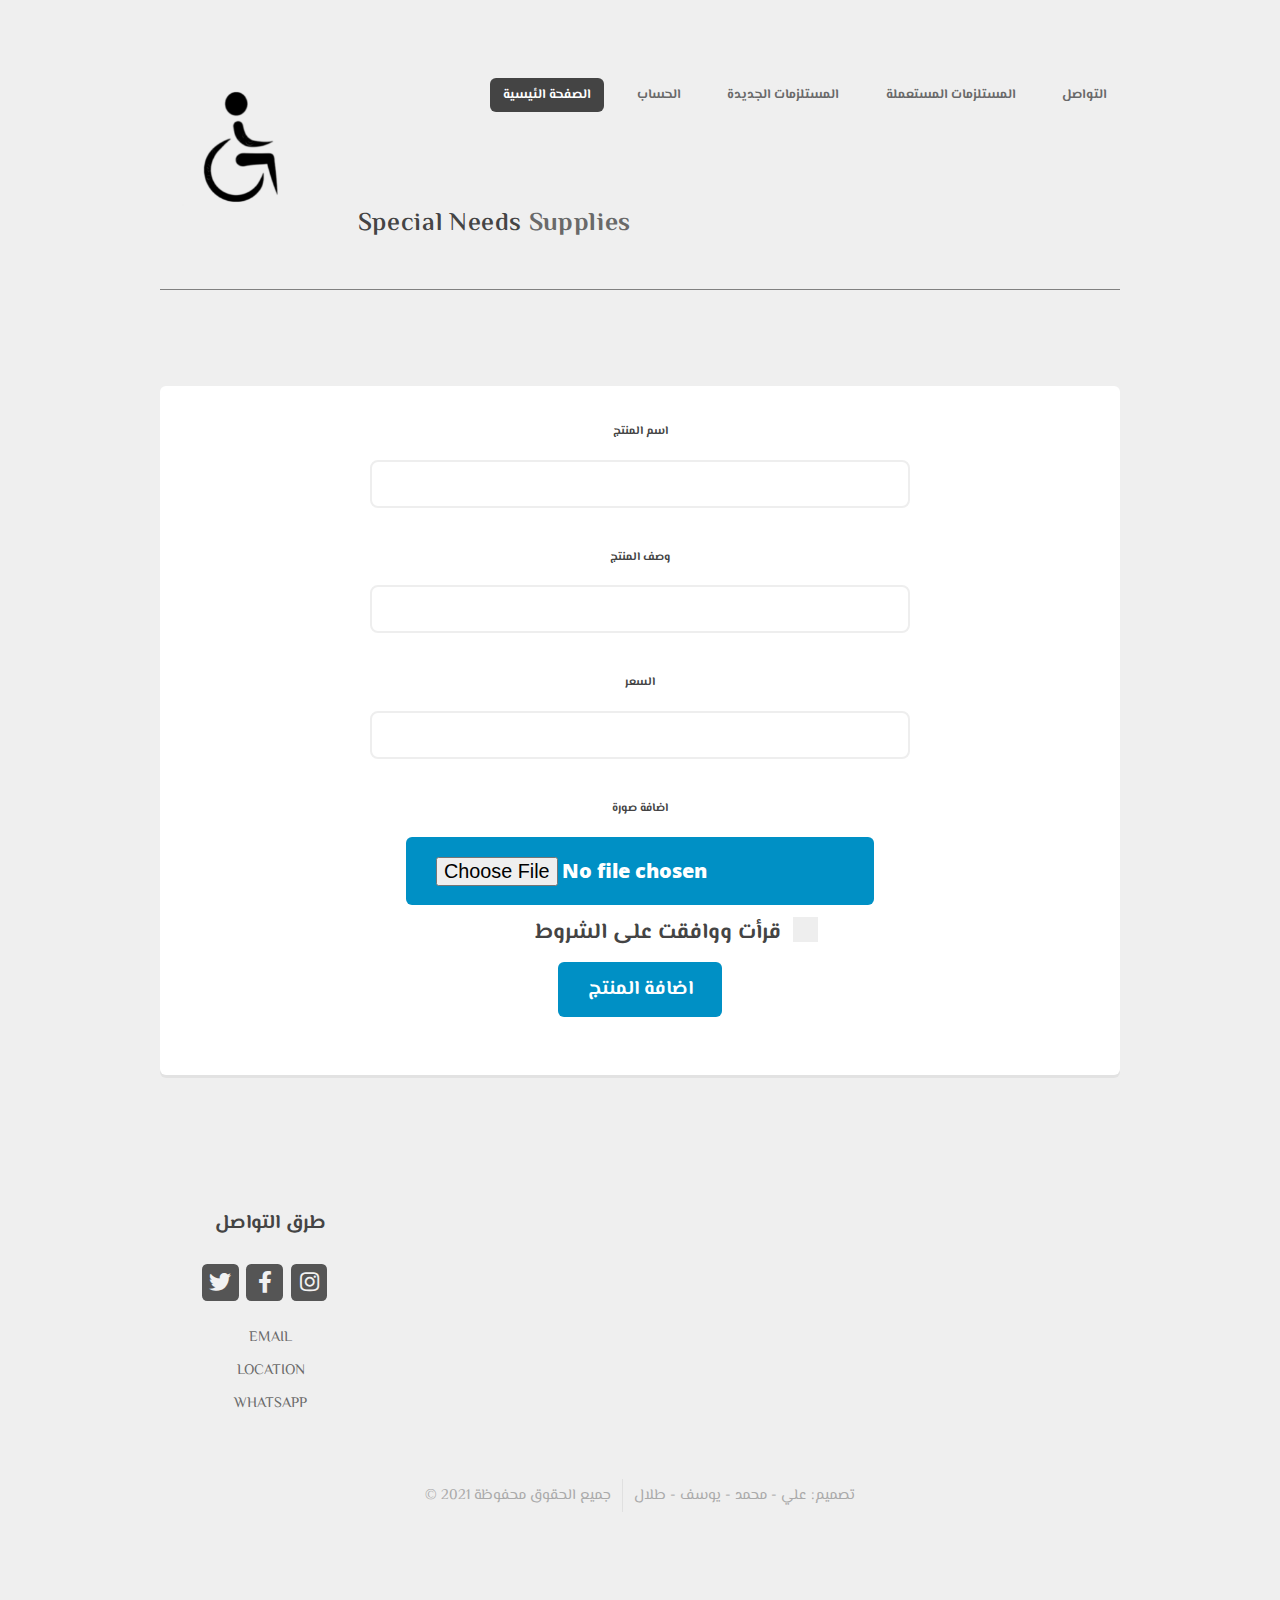
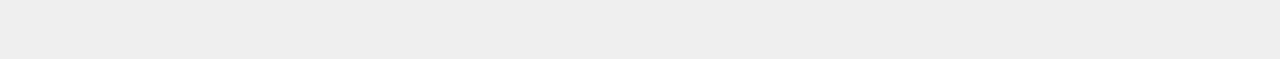
==== add.html @ 526ffa34 "add itme file" ====
<!DOCTYPE HTML>
<html>
	<head>
		<title>Special Needs Supplies - add itme</title>
		<meta charset="utf-8" />
		<meta name="viewport" content="width=device-width, initial-scale=1, user-scalable=no" />
		<link rel="stylesheet" href="assets/css/main.css" />
	</head>
	<body class="is-preload homepage">
		<div id="page-wrapper">

			<!-- الجواجهة -->
				<div id="header-wrapper">
					<header id="header" class="container">

						<!-- اللوقو -->
							<div id="logo">
								<img src="images/Special Needs Only.png" style="width:20%">
								<span style="font-size:2vw"><b>Special Needs</b> Supplies</span>
							</div>
							<hr style="color: black">
						<!-- القائمة -->
							<nav id="nav">
								<ul>
									<li class="current"><a href="index.html">الصفحة الئيسية</a></li>
									<li>
										<a href="#">الحساب</a>
										<ul>
											<li><a href="#">معلومات الحساب</a></li>
											<li><a href="#">الطلبات</a></li>
											<li>
												<a href="#">التبرعات</a>
												<ul>
													<li><a href="#">طلب تبرع بالمستلزمات</a></li>
													<li><a href="#">طلب احتياج مستلزمات</a></li>
													<li><a href="#">قائمة الطلبات</a></li>
												</ul>
											</li>
											<li><a href="#">تسجيل الخروج</a></li>
										</ul>
									</li>
									<li><a href="left-sidebar.html">المستلزمات الجديدة</a></li>
									<li><a href="right-sidebar.html">المستلزمات المستعملة</a></li>
									<li><a href="no-sidebar.html">التواصل</a></li>
								</ul>
							</nav>

					</header>
				</div>

			<!-- القالب -->
				<center><div id="features-wrapper">
					<div class="container">
						<div class="row2">
							<div class="col-4 col-10-medium">

								<!-- نموذج انشاء الحساب -->
									<section class="box">
										<form action="index.html" method="post">
										<label for="name">اسم المنتج</label>
										<input type="text" id="name" required>
										<br>
										<label for="name">وصف المنتج</label>
										<input type="text" id="name" required>
										<br>
										<label for="name">السعر</label>
										<input type="text" id="name" required>
										<br>
										<label for="file">اضافة صورة</label>
										<input type="file" name="file" id="file">
										<br>
										<label class="container2">قرأت ووافقت على الشروط
										<input type="checkbox" required>
										<span class="checkmark"></span>
										</label>
										<div class="inner"><center>
											<header>

												<button type="submet">اضافة المنتج</button>
											</header>
										</center></div>
									</form></section>
							</div>
						</div>
					</div>
				</div><center>

			<!-- الجزء السفلي -->
				<div id="footer-wrapper">
					<footer id="footer" class="container">
						<div class="row">
							<div class="col-3 col-6-medium col-12-small">

								<!-- التواصل -->
									<section class="widget contact last">
										<h3>طرق التواصل</h3>
										<ul>
											<li><a href="#" class="icon brands fa-twitter"><span class="label">Twitter</span></a></li>
											<li><a href="#" class="icon brands fa-facebook-f"><span class="label">Facebook</span></a></li>
											<li><a href="#" class="icon brands fa-instagram"><span class="label">Instagram</span></a></li>
										</ul>
										<p>EMAIL<br />
										LOCATION<br />
										WHATSAPP</p>
									</section>

							</div>
						</div>
						<div class="row">
							<div class="col-12">
								<div id="copyright">
									<ul class="menu">
										<li>&copy; 2021 جميع الحقوق محفوظة</li><li>تصميم: علي - محمد - يوسف - طلال </li>
									</ul>
								</div>
							</div>
						</div>
					</footer>
				</div>

			</div>

		<!-- سكربتات -->

			<script src="assets/js/jquery.min.js"></script>
			<script src="assets/js/jquery.dropotron.min.js"></script>
			<script src="assets/js/browser.min.js"></script>
			<script src="assets/js/breakpoints.min.js"></script>
			<script src="assets/js/util.js"></script>
			<script src="assets/js/main.js"></script>

	</body>
</html>
---- assets/css/main.css ----
@import url("fontawesome-all.min.css");
@import url("https://fonts.googleapis.com/css?family=Oleo+Script:400|Open+Sans:300,300italic,600,600italic,800");
@import url('https://fonts.googleapis.com/css2?family=El+Messiri&display=swap');

* {
	font-family: 'El Messiri', sans-serif;
}


.containerSel {
	width: 70% ;
	align-items: center;
	display: inline-flex;
}

.fex {
	width: 100%;
	left: 1px;
	right: 1px;
}

.container2 {
  display: block;
  position: relative;
  padding-left: 35px;
  margin-top: 12px;
  margin-bottom: 12px;
  cursor: pointer;
  font-size: 22px;
  -webkit-user-select: none;
  -moz-user-select: none;
  -ms-user-select: none;
  user-select: none;
}

.container2 input {
  position: absolute;
  opacity: 0;
  cursor: pointer;
  height: 0;
  width: 0;
}

.checkmark {
  position: absolute;
  top: 0;
  margin-left: 12px;
  height: 25px;
  width: 25px;
  background-color: #eee;
}

.container2:hover input ~ .checkmark {
  background-color: #ccc;
}

.container2 input:checked ~ .checkmark {
  background-color: #2196F3;
}

.checkmark:after {
  content: "";
  position: absolute;
  display: none;
}

.container2 input:checked ~ .checkmark:after {
  display: block;
}

.container2 .checkmark:after {
  left: 9px;
  top: 5px;
  width: 5px;
  height: 10px;
  border: solid white;
  border-width: 0 3px 3px 0;
  -webkit-transform: rotate(45deg);
  -ms-transform: rotate(45deg);
  transform: rotate(45deg);
}

html, body, div, span, applet, object,
iframe, h1, h2, h3, h4, h5, h6, p, blockquote,
pre, a, abbr, acronym, address, big, cite,
code, del, dfn, em, img, ins, kbd, q, s, samp,
small, strike, strong, sub, sup, tt, var, b,
u, i, center, dl, dt, dd, ol, ul, li, fieldset,
form, label, legend, table, caption, tbody,
tfoot, thead, tr, th, td, article, aside,
canvas, details, embed, figure, figcaption,
footer, header, hgroup, menu, nav, output, ruby,
section, summary, time, mark, audio, video {
	margin: 0;
	padding: 0;
	border: 0;
	font-size: 100%;
	vertical-align: baseline;}

article, aside, details, figcaption, figure,
footer, header, hgroup, menu, nav, section {
	display: block;}

body {
	line-height: 1;
}

ol, ul {
	list-style: none;
}

body {
	-webkit-text-size-adjust: none;
}

input::-moz-focus-inner {
	border: 0;
	padding: 0;
}

input, select, textarea {
	-moz-appearance: none;
	-webkit-appearance: none;
	-ms-appearance: none;
	appearance: none;
}

/* Basic */

	@-ms-viewport {
		width: device-width;
	}

	html {
		box-sizing: border-box;
	}

	*, *:before, *:after {
		box-sizing: inherit;
	}

	body {

		background-color: #efefef;
		background-position: top left, top left;
		background-repeat: repeat-x, repeat;
		background-size: 100% 30em, auto;
		font-family: 'Open Sans', sans-serif;
		font-size: 13pt;
		color: #696969;
		font-weight: 300;
		line-height: 2.25em;
	}

		body.is-preload *, body.is-preload *:before, body.is-preload *:after {
			-moz-animation: none !important;
			-webkit-animation: none !important;
			-ms-animation: none !important;
			animation: none !important;
			-moz-transition: none !important;
			-webkit-transition: none !important;
			-ms-transition: none !important;
			transition: none !important;
		}

	input, select, textarea {
		font-family: 'Open Sans', sans-serif;
		font-size: 13pt;
		color: #696969;
		font-weight: 300;
		line-height: 2.25em;
	}

	a {
		color: #0090c5;
		text-decoration: underline;
	}

		a:hover {
			text-decoration: none;
		}

	h1, h2, h3, h4, h5, h6 {
		color: #444;
		font-weight: 800;
	}

		h1 a, h2 a, h3 a, h4 a, h5 a, h6 a {
			color: inherit;
			text-decoration: none;
			outline: 0;
		}

	h2 {
		font-size: 2.25em;
		margin: 0 0 1.1em 0;
		line-height: 1em;
	}

	h3 {
		font-size: 1.35em;
		margin: 0 0 1em 0;
	}

	b, strong {
		font-weight: 600;
		color: #444;
	}

	i, em {
		font-style: italic;
	}

	br.clear {
		clear: both;
	}

	hr {
		border: 0;
		border-top: solid 1px #808080;
	}

	blockquote {
		border-left: solid 0.5em #eee;
		padding: 1em 0 1em 2em;
		font-style: italic;
	}

	p, ul, ol, dl, table {
		margin-bottom: 2em;
	}

				.one {
					max-width: 80%;
				}

/* Container */

	.container {
		margin: 0 auto;
		max-width: 100%;
		width: 1400px;
	}

		@media screen and (max-width: 1680px) {

			.container {
				width: 1200px;
			}

		}

		@media screen and (max-width: 1280px) {

			.container {
				width: 960px;
			}

		}

		@media screen and (max-width: 980px) {

			.container {
				width: 90%;
			}

		}

		@media screen and (max-width: 736px) {

			.container {
				width: 100%;
			}
			
			.containerSel {
				width: 100% ;
				align-items: center;
				display: inline;
			}
			
			.fex {
				width: 100%;
				left: 0px;
				right: 0px;
			}
			


		}

/* Row */

	.row {
		display: flex;
		flex-wrap: wrap;
		box-sizing: border-box;
		align-items: stretch;
	}

		.row > * {
			box-sizing: border-box;
		}

		.row.gtr-uniform > * > :last-child {
			margin-bottom: 0;
		}

		.row.aln-left {
			justify-content: flex-start;
		}

		.row.aln-center {
			justify-content: center;
		}

		.row.aln-right {
			justify-content: flex-end;
		}

		.row.aln-top {
			align-items: flex-start;
		}

		.row.aln-middle {
			align-items: center;
		}

		.row.aln-bottom {
			align-items: flex-end;
		}

		.row > .imp {
			order: -1;
		}

		.row > .col-1 {
			width: 8.33333%;
		}

		.row > .off-1 {
			margin-left: 8.33333%;
		}

		.row > .col-2 {
			width: 16.66667%;
		}

		.row > .off-2 {
			margin-left: 16.66667%;
		}

		.row > .col-3 {
			width: 25%;
		}

		.row > .off-3 {
			margin-left: 25%;
		}

		.row > .col-4 {
			width: 33.33333%;
		}

		.row > .off-4 {
			margin-left: 33.33333%;
		}

		.row > .col-5 {
			width: 41.66667%;
		}

		.row > .off-5 {
			margin-left: 41.66667%;
		}

		.row > .col-6 {
			width: 50%;
		}

		.row > .off-6 {
			margin-left: 50%;
		}

		.row > .col-7 {
			width: 58.33333%;
		}

		.row > .off-7 {
			margin-left: 58.33333%;
		}

		.row > .col-8 {
			width: 66.66667%;
		}

		.row > .off-8 {
			margin-left: 66.66667%;
		}

		.row > .col-9 {
			width: 75%;
		}

		.row > .off-9 {
			margin-left: 75%;
		}

		.row > .col-10 {
			width: 83.33333%;
		}

		.row > .off-10 {
			margin-left: 83.33333%;
		}

		.row > .col-11 {
			width: 91.66667%;
		}

		.row > .off-11 {
			margin-left: 91.66667%;
		}

		.row > .col-12 {
			width: 100%;
		}

		.row > .off-12 {
			margin-left: 100%;
		}

		.row.gtr-0 {
			margin-top: 0px;
			margin-left: 0px;
		}

			.row.gtr-0 > * {
				padding: 0px 0 0 0px;
			}

			.row.gtr-0.gtr-uniform {
				margin-top: 0px;
			}

				.row.gtr-0.gtr-uniform > * {
					padding-top: 0px;
				}

		.row.gtr-25 {
			margin-top: -10px;
			margin-left: -10px;
		}

			.row.gtr-25 > * {
				padding: 10px 0 0 10px;
			}

			.row.gtr-25.gtr-uniform {
				margin-top: -10px;
			}

				.row.gtr-25.gtr-uniform > * {
					padding-top: 10px;
				}

		.row.gtr-50 {
			margin-top: -20px;
			margin-left: -20px;
		}

			.row.gtr-50 > * {
				padding: 20px 0 0 20px;
			}

			.row.gtr-50.gtr-uniform {
				margin-top: -20px;
			}

				.row.gtr-50.gtr-uniform > * {
					padding-top: 20px;
				}

		.row {
			margin-top: -40px;
			margin-left: -40px;
		}

			.row > * {
				padding: 40px 0 0 40px;
			}

			.row.gtr-uniform {
				margin-top: -40px;
			}

				.row.gtr-uniform > * {
					padding-top: 40px;
				}

		.row.gtr-150 {
			margin-top: -60px;
			margin-left: -60px;
		}

			.row.gtr-150 > * {
				padding: 60px 0 0 60px;
			}

			.row.gtr-150.gtr-uniform {
				margin-top: -60px;
			}

				.row.gtr-150.gtr-uniform > * {
					padding-top: 60px;
				}

		.row.gtr-200 {
			margin-top: -80px;
			margin-left: -80px;
		}

			.row.gtr-200 > * {
				padding: 80px 0 0 80px;
			}

			.row.gtr-200.gtr-uniform {
				margin-top: -80px;
			}

				.row.gtr-200.gtr-uniform > * {
					padding-top: 80px;
				}

		@media screen and (max-width: 1680px) {

			.row {
				display: flex;
				flex-wrap: wrap;
				box-sizing: border-box;
				align-items: stretch;
			}

				.row > * {
					box-sizing: border-box;
				}

				.row.gtr-uniform > * > :last-child {
					margin-bottom: 0;
				}

				.row.aln-left {
					justify-content: flex-start;
				}

				.row.aln-center {
					justify-content: center;
				}

				.row.aln-right {
					justify-content: flex-end;
				}

				.row.aln-top {
					align-items: flex-start;
				}

				.row.aln-middle {
					align-items: center;
				}

				.row.aln-bottom {
					align-items: flex-end;
				}

				.row > .imp-xlarge {
					order: -1;
				}

				.row > .col-1-xlarge {
					width: 8.33333%;
				}

				.row > .off-1-xlarge {
					margin-left: 8.33333%;
				}

				.row > .col-2-xlarge {
					width: 16.66667%;
				}

				.row > .off-2-xlarge {
					margin-left: 16.66667%;
				}

				.row > .col-3-xlarge {
					width: 25%;
				}

				.row > .off-3-xlarge {
					margin-left: 25%;
				}

				.row > .col-4-xlarge {
					width: 33.33333%;
				}

				.row > .off-4-xlarge {
					margin-left: 33.33333%;
				}

				.row > .col-5-xlarge {
					width: 41.66667%;
				}

				.row > .off-5-xlarge {
					margin-left: 41.66667%;
				}

				.row > .col-6-xlarge {
					width: 50%;
				}

				.row > .off-6-xlarge {
					margin-left: 50%;
				}

				.row > .col-7-xlarge {
					width: 58.33333%;
				}

				.row > .off-7-xlarge {
					margin-left: 58.33333%;
				}

				.row > .col-8-xlarge {
					width: 66.66667%;
				}

				.row > .off-8-xlarge {
					margin-left: 66.66667%;
				}

				.row > .col-9-xlarge {
					width: 75%;
				}

				.row > .off-9-xlarge {
					margin-left: 75%;
				}

				.row > .col-10-xlarge {
					width: 83.33333%;
				}

				.row > .off-10-xlarge {
					margin-left: 83.33333%;
				}

				.row > .col-11-xlarge {
					width: 91.66667%;
				}

				.row > .off-11-xlarge {
					margin-left: 91.66667%;
				}

				.row > .col-12-xlarge {
					width: 100%;
				}

				.row > .off-12-xlarge {
					margin-left: 100%;
				}

				.row.gtr-0 {
					margin-top: 0px;
					margin-left: 0px;
				}

					.row.gtr-0 > * {
						padding: 0px 0 0 0px;
					}

					.row.gtr-0.gtr-uniform {
						margin-top: 0px;
					}

						.row.gtr-0.gtr-uniform > * {
							padding-top: 0px;
						}

				.row.gtr-25 {
					margin-top: -10px;
					margin-left: -10px;
				}

					.row.gtr-25 > * {
						padding: 10px 0 0 10px;
					}

					.row.gtr-25.gtr-uniform {
						margin-top: -10px;
					}

						.row.gtr-25.gtr-uniform > * {
							padding-top: 10px;
						}

				.row.gtr-50 {
					margin-top: -20px;
					margin-left: -20px;
				}

					.row.gtr-50 > * {
						padding: 20px 0 0 20px;
					}

					.row.gtr-50.gtr-uniform {
						margin-top: -20px;
					}

						.row.gtr-50.gtr-uniform > * {
							padding-top: 20px;
						}

				.row {
					margin-top: -40px;
					margin-left: -40px;
				}

					.row > * {
						padding: 40px 0 0 40px;
					}

					.row.gtr-uniform {
						margin-top: -40px;
					}

						.row.gtr-uniform > * {
							padding-top: 40px;
						}

				.row.gtr-150 {
					margin-top: -60px;
					margin-left: -60px;
				}

					.row.gtr-150 > * {
						padding: 60px 0 0 60px;
					}

					.row.gtr-150.gtr-uniform {
						margin-top: -60px;
					}

						.row.gtr-150.gtr-uniform > * {
							padding-top: 60px;
						}

				.row.gtr-200 {
					margin-top: -80px;
					margin-left: -80px;
				}

					.row.gtr-200 > * {
						padding: 80px 0 0 80px;
					}

					.row.gtr-200.gtr-uniform {
						margin-top: -80px;
					}

						.row.gtr-200.gtr-uniform > * {
							padding-top: 80px;
						}

		}

		@media screen and (max-width: 1280px) {

			.row {
				display: flex;
				flex-wrap: wrap;
				box-sizing: border-box;
				align-items: stretch;
			}

				.row > * {
					box-sizing: border-box;
				}

				.row.gtr-uniform > * > :last-child {
					margin-bottom: 0;
				}

				.row.aln-left {
					justify-content: flex-start;
				}

				.row.aln-center {
					justify-content: center;
				}

				.row.aln-right {
					justify-content: flex-end;
				}

				.row.aln-top {
					align-items: flex-start;
				}

				.row.aln-middle {
					align-items: center;
				}

				.row.aln-bottom {
					align-items: flex-end;
				}

				.row > .imp-large {
					order: -1;
				}

				.row > .col-1-large {
					width: 8.33333%;
				}

				.row > .off-1-large {
					margin-left: 8.33333%;
				}

				.row > .col-2-large {
					width: 16.66667%;
				}

				.row > .off-2-large {
					margin-left: 16.66667%;
				}

				.row > .col-3-large {
					width: 25%;
				}

				.row > .off-3-large {
					margin-left: 25%;
				}

				.row > .col-4-large {
					width: 33.33333%;
				}

				.row > .off-4-large {
					margin-left: 33.33333%;
				}

				.row > .col-5-large {
					width: 41.66667%;
				}

				.row > .off-5-large {
					margin-left: 41.66667%;
				}

				.row > .col-6-large {
					width: 50%;
				}

				.row > .off-6-large {
					margin-left: 50%;
				}

				.row > .col-7-large {
					width: 58.33333%;
				}

				.row > .off-7-large {
					margin-left: 58.33333%;
				}

				.row > .col-8-large {
					width: 66.66667%;
				}

				.row > .off-8-large {
					margin-left: 66.66667%;
				}

				.row > .col-9-large {
					width: 75%;
				}

				.row > .off-9-large {
					margin-left: 75%;
				}

				.row > .col-10-large {
					width: 83.33333%;
				}

				.row > .off-10-large {
					margin-left: 83.33333%;
				}

				.row > .col-11-large {
					width: 91.66667%;
				}

				.row > .off-11-large {
					margin-left: 91.66667%;
				}

				.row > .col-12-large {
					width: 100%;
				}

				.row > .off-12-large {
					margin-left: 100%;
				}

				.row.gtr-0 {
					margin-top: 0px;
					margin-left: 0px;
				}

					.row.gtr-0 > * {
						padding: 0px 0 0 0px;
					}

					.row.gtr-0.gtr-uniform {
						margin-top: 0px;
					}

						.row.gtr-0.gtr-uniform > * {
							padding-top: 0px;
						}

				.row.gtr-25 {
					margin-top: -6.25px;
					margin-left: -6.25px;
				}

					.row.gtr-25 > * {
						padding: 6.25px 0 0 6.25px;
					}

					.row.gtr-25.gtr-uniform {
						margin-top: -6.25px;
					}

						.row.gtr-25.gtr-uniform > * {
							padding-top: 6.25px;
						}

				.row.gtr-50 {
					margin-top: -12.5px;
					margin-left: -12.5px;
				}

					.row.gtr-50 > * {
						padding: 12.5px 0 0 12.5px;
					}

					.row.gtr-50.gtr-uniform {
						margin-top: -12.5px;
					}

						.row.gtr-50.gtr-uniform > * {
							padding-top: 12.5px;
						}

				.row {
					margin-top: -25px;
					margin-left: -25px;
				}

					.row > * {
						padding: 25px 0 0 25px;
					}

					.row.gtr-uniform {
						margin-top: -25px;
					}

						.row.gtr-uniform > * {
							padding-top: 25px;
						}

				.row.gtr-150 {
					margin-top: -37.5px;
					margin-left: -37.5px;
				}

					.row.gtr-150 > * {
						padding: 37.5px 0 0 37.5px;
					}

					.row.gtr-150.gtr-uniform {
						margin-top: -37.5px;
					}

						.row.gtr-150.gtr-uniform > * {
							padding-top: 37.5px;
						}

				.row.gtr-200 {
					margin-top: -50px;
					margin-left: -50px;
				}

					.row.gtr-200 > * {
						padding: 50px 0 0 50px;
					}

					.row.gtr-200.gtr-uniform {
						margin-top: -50px;
					}

						.row.gtr-200.gtr-uniform > * {
							padding-top: 50px;
						}

		}

		@media screen and (max-width: 980px) {

			.row {
				display: flex;
				flex-wrap: wrap;
				box-sizing: border-box;
				align-items: stretch;
			}

				.row > * {
					box-sizing: border-box;
				}

				.row.gtr-uniform > * > :last-child {
					margin-bottom: 0;
				}

				.row.aln-left {
					justify-content: flex-start;
				}

				.row.aln-center {
					justify-content: center;
				}

				.row.aln-right {
					justify-content: flex-end;
				}

				.row.aln-top {
					align-items: flex-start;
				}

				.row.aln-middle {
					align-items: center;
				}

				.row.aln-bottom {
					align-items: flex-end;
				}

				.row > .imp-medium {
					order: -1;
				}

				.row > .col-1-medium {
					width: 8.33333%;
				}

				.row > .off-1-medium {
					margin-left: 8.33333%;
				}

				.row > .col-2-medium {
					width: 16.66667%;
				}

				.row > .off-2-medium {
					margin-left: 16.66667%;
				}

				.row > .col-3-medium {
					width: 25%;
				}

				.row > .off-3-medium {
					margin-left: 25%;
				}

				.row > .col-4-medium {
					width: 33.33333%;
				}

				.row > .off-4-medium {
					margin-left: 33.33333%;
				}

				.row > .col-5-medium {
					width: 41.66667%;
				}

				.row > .off-5-medium {
					margin-left: 41.66667%;
				}

				.row > .col-6-medium {
					width: 50%;
				}

				.row > .off-6-medium {
					margin-left: 50%;
				}

				.row > .col-7-medium {
					width: 58.33333%;
				}

				.row > .off-7-medium {
					margin-left: 58.33333%;
				}

				.row > .col-8-medium {
					width: 66.66667%;
				}

				.row > .off-8-medium {
					margin-left: 66.66667%;
				}

				.row > .col-9-medium {
					width: 75%;
				}

				.row > .off-9-medium {
					margin-left: 75%;
				}

				.row > .col-10-medium {
					width: 83.33333%;
				}

				.row > .off-10-medium {
					margin-left: 83.33333%;
				}

				.row > .col-11-medium {
					width: 91.66667%;
				}

				.row > .off-11-medium {
					margin-left: 91.66667%;
				}

				.row > .col-12-medium {
					width: 100%;
				}

				.row > .off-12-medium {
					margin-left: 100%;
				}

				.row.gtr-0 {
					margin-top: 0px;
					margin-left: 0px;
				}

					.row.gtr-0 > * {
						padding: 0px 0 0 0px;
					}

					.row.gtr-0.gtr-uniform {
						margin-top: 0px;
					}

						.row.gtr-0.gtr-uniform > * {
							padding-top: 0px;
						}

				.row.gtr-25 {
					margin-top: -6.25px;
					margin-left: -6.25px;
				}

					.row.gtr-25 > * {
						padding: 6.25px 0 0 6.25px;
					}

					.row.gtr-25.gtr-uniform {
						margin-top: -6.25px;
					}

						.row.gtr-25.gtr-uniform > * {
							padding-top: 6.25px;
						}

				.row.gtr-50 {
					margin-top: -12.5px;
					margin-left: -12.5px;
				}

					.row.gtr-50 > * {
						padding: 12.5px 0 0 12.5px;
					}

					.row.gtr-50.gtr-uniform {
						margin-top: -12.5px;
					}

						.row.gtr-50.gtr-uniform > * {
							padding-top: 12.5px;
						}

				.row {
					margin-top: -25px;
					margin-left: -25px;
				}

					.row > * {
						padding: 25px 0 0 25px;
					}

					.row.gtr-uniform {
						margin-top: -25px;
					}

						.row.gtr-uniform > * {
							padding-top: 25px;
						}

				.row.gtr-150 {
					margin-top: -37.5px;
					margin-left: -37.5px;
				}

					.row.gtr-150 > * {
						padding: 37.5px 0 0 37.5px;
					}

					.row.gtr-150.gtr-uniform {
						margin-top: -37.5px;
					}

						.row.gtr-150.gtr-uniform > * {
							padding-top: 37.5px;
						}

				.row.gtr-200 {
					margin-top: -50px;
					margin-left: -50px;
				}

					.row.gtr-200 > * {
						padding: 50px 0 0 50px;
					}

					.row.gtr-200.gtr-uniform {
						margin-top: -50px;
					}

						.row.gtr-200.gtr-uniform > * {
							padding-top: 50px;
						}

		}

		@media screen and (max-width: 736px) {

			.row {
				display: flex;
				flex-wrap: wrap;
				box-sizing: border-box;
				align-items: stretch;
			}

				.row > * {
					box-sizing: border-box;
				}

				.row.gtr-uniform > * > :last-child {
					margin-bottom: 0;
				}

				.row.aln-left {
					justify-content: flex-start;
				}

				.row.aln-center {
					justify-content: center;
				}

				.row.aln-right {
					justify-content: flex-end;
				}

				.row.aln-top {
					align-items: flex-start;
				}

				.row.aln-middle {
					align-items: center;
				}

				.row.aln-bottom {
					align-items: flex-end;
				}

				.row > .imp-small {
					order: -1;
				}

				.row > .col-1-small {
					width: 8.33333%;
				}

				.row > .off-1-small {
					margin-left: 8.33333%;
				}

				.row > .col-2-small {
					width: 16.66667%;
				}

				.row > .off-2-small {
					margin-left: 16.66667%;
				}

				.row > .col-3-small {
					width: 25%;
				}

				.row > .off-3-small {
					margin-left: 25%;
				}

				.row > .col-4-small {
					width: 33.33333%;
				}

				.row > .off-4-small {
					margin-left: 33.33333%;
				}

				.row > .col-5-small {
					width: 41.66667%;
				}

				.row > .off-5-small {
					margin-left: 41.66667%;
				}

				.row > .col-6-small {
					width: 50%;
				}

				.row > .off-6-small {
					margin-left: 50%;
				}

				.row > .col-7-small {
					width: 58.33333%;
				}

				.row > .off-7-small {
					margin-left: 58.33333%;
				}

				.row > .col-8-small {
					width: 66.66667%;
				}

				.row > .off-8-small {
					margin-left: 66.66667%;
				}

				.row > .col-9-small {
					width: 75%;
				}

				.row > .off-9-small {
					margin-left: 75%;
				}

				.row > .col-10-small {
					width: 83.33333%;
				}

				.row > .off-10-small {
					margin-left: 83.33333%;
				}

				.row > .col-11-small {
					width: 91.66667%;
				}

				.row > .off-11-small {
					margin-left: 91.66667%;
				}

				.row > .col-12-small {
					width: 100%;
				}

				.row > .off-12-small {
					margin-left: 100%;
				}

				.row.gtr-0 {
					margin-top: 0px;
					margin-left: 0px;
				}

					.row.gtr-0 > * {
						padding: 0px 0 0 0px;
					}

					.row.gtr-0.gtr-uniform {
						margin-top: 0px;
					}

						.row.gtr-0.gtr-uniform > * {
							padding-top: 0px;
						}

				.row.gtr-25 {
					margin-top: -5px;
					margin-left: -5px;
				}

					.row.gtr-25 > * {
						padding: 5px 0 0 5px;
					}

					.row.gtr-25.gtr-uniform {
						margin-top: -5px;
					}

						.row.gtr-25.gtr-uniform > * {
							padding-top: 5px;
						}

				.row.gtr-50 {
					margin-top: -10px;
					margin-left: -10px;
				}

					.row.gtr-50 > * {
						padding: 10px 0 0 10px;
					}

					.row.gtr-50.gtr-uniform {
						margin-top: -10px;
					}

						.row.gtr-50.gtr-uniform > * {
							padding-top: 10px;
						}

				.row {
					margin-top: -20px;
					margin-left: -20px;
				}

				.row2 {
					margin-top: auto;
					margin-left: auto;
				}

					.row > * {
						padding: 20px 0 0 20px;
					}

					.row.gtr-uniform {
						margin-top: -20px;
					}

						.row.gtr-uniform > * {
							padding-top: 20px;
						}

				.row.gtr-150 {
					margin-top: -30px;
					margin-left: -30px;
				}

					.row.gtr-150 > * {
						padding: 30px 0 0 30px;
					}

					.row.gtr-150.gtr-uniform {
						margin-top: -30px;
					}

						.row.gtr-150.gtr-uniform > * {
							padding-top: 30px;
						}

				.row.gtr-200 {
					margin-top: -40px;
					margin-left: -40px;
				}

					.row.gtr-200 > * {
						padding: 40px 0 0 40px;
					}

					.row.gtr-200.gtr-uniform {
						margin-top: -40px;
					}

						.row.gtr-200.gtr-uniform > * {
							padding-top: 40px;
						}

		}

/* Section/Article */

	section, article {
		margin-bottom: 5em;
	}

	section > :last-child,
	article > :last-child,
	section:last-child,
	article:last-child {
		margin-bottom: 0;
	}

	header {
		margin: 0 0 2em 0;
	}

		header h2, header h3 {
			margin: 0 0 0.25em 0;
		}

		header p {
			margin: 0;
		}

	footer {
		margin: 2.5em 0 0 0;
	}

/* Forms */

	form label {
		display: block;
		font-weight: 800;
		margin: 0 0 1em 0;
		font-size: 0.8em;
		color: #444;
	}

	form input[type="text"],
	form input[type="email"],
	form input[type="number"],
	form input[type="password"],
	form select,
	form textarea {
		-webkit-appearance: none;
		display: block;
		width: 60%;
		border-radius: 8px;
		border: solid 2px #eee;
	}

		form input[type="text"]:focus,
		form input[type="email"]:focus,
		form input[type="number"]:focus,
		form input[type="password"]:focus,
		form select:focus,
		form textarea:focus {
			border-color: #0090c5;
		}

	form input[type="text"],
	form input[type="email"],
	form input[type="number"],
	form input[type="password"] {
		line-height: 3em;
		padding: 0 1em;
	}

	form select {
		line-height: 3em;
		padding: 0 1em;
	}

	form textarea {
		min-height: 9em;
		padding: 1em;
	}

	form ::-webkit-input-placeholder {
		color: #555 !important;
	}

	form :-moz-placeholder {
		color: #555 !important;
	}

	form ::-moz-placeholder {
		color: #555 !important;
	}

	form :-ms-input-placeholder {
		color: #555 !important;
	}

	form ::-moz-focus-inner {
		border: 0;
	}

/* Tables */

	table {
		width: 100%;
	}

		table tr {
			border-top: solid 1px #eee;
		}

			table tr:first-child {
				border-top: 0;
			}

		table td {
			padding: 0.5em 1em 0.5em 1em;
		}

		table th {
			text-align: left;
			padding: 0.5em 1em 0.5em 1em;
			font-weight: 800;
			margin: 0 0 1em 0;
		}

		table thead {
			background: #404248;
			color: #fff;
		}

/* Image */

	.image {
		display: inline-block;
		outline: 0;
	}

		.image img {
			display: block;
			width: 100%;
			border-radius: 8px;
		}

		.image.fit {
			display: block;
			width: 100%;
		}

		.image.featured {
			height: 350px;
			display: block;
			width: 100%;
			margin: 0 0 2.5em 0;
		}

		.image.left {
			float: left;
			margin: 0 2em 2em 0;
		}

		.image.centered {
			display: block;
			margin: 0 0 2.5em 0;
		}

			.image.centered img {
				margin: 0 auto;
				width: auto;
			}

/* Button */

	input[type="button"],
	input[type="submit"],
	input[type="reset"],
	input[type="file"],
	button,
	.button {
		-moz-transition: background-color .25s ease-in-out;
		-webkit-transition: background-color .25s ease-in-out;
		-ms-transition: background-color .25s ease-in-out;
		transition: background-color .25s ease-in-out;
		-webkit-appearance: none;
		position: relative;
		display: inline-block;
		background: #0090c5;
		color: #fff;
		text-decoration: none;
		border-radius: 6px;
		font-weight: 800;
		outline: 0;
		border: 0;
		cursor: pointer;
		font-size: 1.35em;
		padding: 0.6em 1.5em;
	}

		input[type="button"].icon:before,
		input[type="submit"].icon:before,
		input[type="reset"].icon:before,
		input[type="file"]>icon:before,
		button.icon:before,
		.button.icon:before {
			position: relative;
			margin-right: 0.5em;
			top: 0.05em;
		}

		input[type="button"]:hover,
		input[type="submit"]:hover,
		input[type="reset"]:hover,
		input[type="file"]:hover,
		button:hover,
		.button:hover {
			background: #10a0d5;
		}

		input[type="button"]:active,
		input[type="submit"]:active,
		input[type="reset"]:active,
		input[type="file"]:active,
		button:active,
		.button:active {
			background: #20b0e5;
		}

		input[type="button"].alt,
		input[type="submit"].alt,
		input[type="reset"].alt,
		input[type="file"].alt,
		button.alt,
		.button.alt {
			background: #f1f1f1;
			background: rgba(0, 0, 0, 0.05);
			color: #444;
		}

			input[type="button"].alt:hover,
			input[type="submit"].alt:hover,
			input[type="reset"].alt:hover,
			input[type="file"].alt:hover,
			button.alt:hover,
			.button.alt:hover {
				background: #e8e8e8;
				background: rgba(0, 0, 0, 0.085);
			}

			input[type="button"].alt:active,
			input[type="submit"].alt:active,
			input[type="reset"].alt:active,
			input[type="file"].alt:active,
			button.alt:active,
			.button.alt:active {
				background: #e4e4e4;
				background: rgba(0, 0, 0, 0.15);
			}

		input[type="button"].large,
		input[type="submit"].large,
		input[type="reset"].large,
		input[type="file"].large,
		button.large,
		.button.large {
			font-size: 2.25em;
			padding: 0.8em 0.9em;
		}

/* List */

	ul {
		list-style: disc;
		padding-left: 1em;
	}

		ul li {
			padding-left: 0.5em;
		}

		ul.style2 {
			list-style: none;
			padding-left: 0;
		}

			ul.style2 li {
				padding-left: 0;
			}

	ol {
		list-style: decimal;
		padding-left: 1.25em;
	}

		ol li {
			padding-left: 0.25em;
		}

/* Actions */

	ul.actions {
		list-style: none;
		padding-left: 0;
	}

		ul.actions li {
			display: inline-block;
			padding: 0 0 0 0.25em;
			margin: 0 0 0 0.25em;
		}

			ul.actions li:first-child {
				margin-left: 0;
				padding-left: 0;
			}

/* Menu */

	ul.menu {
		list-style: none;
		padding-left: 0;
	}

		ul.menu li {
			border-left: solid 1px #e0e0e0;
			display: inline-block;
			padding: 0 0 0 0.75em;
			margin: 0 0 0 0.75em;
		}

			ul.menu li:first-child {
				border-left: 0;
				margin-left: 0;
				padding-left: 0;
			}

/* Box */

	.box {
		background: #fff;
		border-radius: 6px;
		box-shadow: 0px 3px 0px 0px rgba(0, 0, 0, 0.05);
		padding: 2em;
	}

		.box.feature {
			padding: 0;
		}

			.box.feature .inner {
				padding: 4em 2em 3em 2em;
			}

			.box.feature h2 {
				font-size: 1.35em;
			}

			.box.feature p {
				margin: 0;
			}

			.box.feature .image {
				position: relative;
				margin: 0;
			}

				.box.feature .image img {
					border-bottom-left-radius: 0;
					border-bottom-right-radius: 0;
				}

/* Icons */

	.icon {
		text-decoration: none;
		position: relative;
		text-decoration: none;
	}

		.icon:before {
			-moz-osx-font-smoothing: grayscale;
			-webkit-font-smoothing: antialiased;
			display: inline-block;
			font-style: normal;
			font-variant: normal;
			text-rendering: auto;
			line-height: 1;
			text-transform: none !important;
			font-family: 'Font Awesome 5 Free';
			font-weight: 400;
		}

		.icon:before {
			line-height: inherit;
		}

		.icon.solid:before {
			font-weight: 900;
		}

		.icon.brands:before {
			font-family: 'Font Awesome 5 Brands';
		}

		.icon > .label {
			display: none;
		}

/* Widgets */

	.widget.thumbnails .grid {
		margin: 0 0 3em 0;
	}

	.widget.thumbnails .image {
		margin: 0;
	}

	.widget.contact ul {
		list-style: none;
		padding-left: 0;
		overflow: hidden;
		position: relative;
		left: -4px;
		top: 4px;
		margin-bottom: 1.5em;
	}

		.widget.contact ul li {
			display: inline-block;
			margin-right: 0.25em;
			padding-left: 0;
		}

			.widget.contact ul li a {
				-moz-transition: background-color .25s ease-in-out;
				-webkit-transition: background-color .25s ease-in-out;
				-ms-transition: background-color .25s ease-in-out;
				transition: background-color .25s ease-in-out;
				display: inline-block;
				width: 2.5em;
				height: 2.5em;
				text-align: center;
				line-height: 2.5em;
				border-radius: 0.35em;
				outline: 0;
				opacity: 0.75;
				text-decoration: none;
				background: #222222;
			}

				.widget.contact ul li a:before {
					color: #f3f3f3;
					font-size: 1.5em;
					line-height: inherit;
				}

				.widget.contact ul li a:hover {
					background: #444444;
				}

				.widget.contact ul li a:active {
					background: #666666;
				}

/* Wrappers */

	#header-wrapper {
		padding: 4.5em 0 3em 0;
	}

	#features-wrapper {
		padding: 3em 0 3em 0;
	}

	#main-wrapper {
		background: #fff;
		box-shadow: 0px 3px 0px 0px rgba(0, 0, 0, 0.05);
		padding: 5em 0 5em 0;
	}

	#footer-wrapper {
		padding: 6em 0 8em 0;
	}

/* Header */

	#header {
		position: relative;
	}

/* Logo */

	#logo {
		display: inline-block;
	}

		#logo h1 {
			background: #ff4486;
			color: #fff;
			border-radius: 6px;
			font-family: 'Oleo Script', serif;
			font-weight: 400;
			padding: 0.25em 0.2em 0.25em 0.2em;
			font-size: 3.25em;
			letter-spacing: 0.05em;
			display: inline-block;
			vertical-align: middle;
		}

		#logo span {
			font-weight: 800;
			line-height: 4.5em;
			letter-spacing: 0.025em;
			font-size: 0.9em;
			vertical-align: middle;
			margin: 0 0 0 1.25em;
		}

/* Nav */

	#nav {
		position: absolute;
		right: 0;
		top: 0;
		font-size: 0.9em;
	}

		#nav ul {
			list-style: none;
			padding-left: 0;
		}

			#nav ul li {
				float: left;
				line-height: 4.5em;
				padding-left: 1.5em;
			}

				#nav ul li a, #nav ul li span {
					-moz-transition: background-color .25s ease-in-out;
					-webkit-transition: background-color .25s ease-in-out;
					-ms-transition: background-color .25s ease-in-out;
					transition: background-color .25s ease-in-out;
					font-weight: 800;
					letter-spacing: 0.025em;
					color: #696969;
					text-decoration: none;
					border-radius: 6px;
					padding: 0.5em 1em 0.5em 1em;
				}

				#nav ul li > ul {
					display: none;
				}

				#nav ul li:hover a, #nav ul li:hover span {
					background: #fff;
				}

				#nav ul li.active a, #nav ul li.active span {
					background: #fff;
				}

				#nav ul li.current a {
					background: #444;
					color: #fff;
				}

	.dropotron {
		background: #fff;
		letter-spacing: 0.025em;
		color: #696969;
		text-decoration: none;
		border-radius: 6px;
		padding: 0.75em 0;
		min-width: 15em;
		box-shadow: inset 0 0 0 1px rgba(0, 0, 0, 0.1), 0 0.25em 0.25em 0.1em rgba(0, 0, 0, 0.025);
		margin-top: calc(-0.75em + 1px);
		margin-left: -1px;
		list-style: none;
		padding-left: 0;
	}

		.dropotron li {
			border-top: solid 1px #eee;
			line-height: 3em;
			padding-left: 0;
		}

			.dropotron li:first-child {
				border-top: 0;
			}

			.dropotron li > a, .dropotron li > span {
				-moz-transition: color .25s ease-in-out, background-color .25s ease-in-out;
				-webkit-transition: color .25s ease-in-out, background-color .25s ease-in-out;
				-ms-transition: color .25s ease-in-out, background-color .25s ease-in-out;
				transition: color .25s ease-in-out, background-color .25s ease-in-out;
				text-decoration: none;
				color: inherit;
				display: block;
				padding: 0 1.5em;
			}

				.dropotron li > a:hover, .dropotron li > span:hover {
					background: #eee;
				}

			.dropotron li.active > a, .dropotron li.active > span {
				background: #eee;
			}

		.dropotron.level-0 {
			font-size: 0.8em;
			margin-left: 1.5em;
			margin-top: 0;
		}

			.dropotron.level-0:before {
				content: '';
				position: absolute;
				top: -0.5em;
				left: 1em;
				border-bottom: solid 0.75em #ffffff;
				border-left: solid 0.75em transparent;
				border-right: solid 0.75em transparent;
				z-index: 1;
			}

/* Banner */

	#banner {
		position: relative;
		padding: 4.5em;
	}

		#banner h2 {
			font-size: 3.5em;
			margin: 0.1em 0 0.35em 0;
		}

		#banner p {
			font-size: 2.75em;
			line-height: 1.35em;
			margin: 0;
		}

		#banner .button {
			width: 100%;
			margin-bottom: 0.5em;
		}

			#banner .button.icon:before {
				position: absolute;
				right: 0.15em;
				top: 50%;
				margin-top: -0.5em;
			}

			#banner .button.alt {
				margin-bottom: 0;
			}

		#banner ul {
			list-style: none;
			padding-left: 0;
			margin: 0 0 0 2em;
		}

			#banner ul li {
				padding-left: 0;
			}

/* Footer */

	#footer {
		margin-top: 0;
	}

		#footer a {
			color: inherit;
		}

	#copyright {
		color: #aaa;
		padding: 4em 0 0 0;
		text-align: center;
	}

		#copyright a {
			color: inherit;
		}

/* XLarge */

	@media screen and (max-width: 1680px) {

		/* Basic */

			body, input, select, textarea {
				font-size: 12pt;
			}

	}

/* Large */

	@media screen and (max-width: 1280px) {

		/* Basic */

			body, input, select, textarea {
				font-size: 11pt;
			}

	}

/* Medium */

	#navPanel, #navToggle {
		display: none;
	}

	@media screen and (max-width: 980px) {

		/* Basic */

			html, body {
				overflow-x: hidden;
			}

			body, input, select, textarea {
				font-size: 11pt;
			}

		/* Section/Article */

			section, article {
				clear: both;
				margin-bottom: 3em !important;
			}

			section.last, article.last {
				margin-bottom: 0 !important;
			}

		/* Image */

			.image.left {
				width: 25%;
				margin-bottom: 2em !important;
			}

		/* Menu */

			ul.menu li {
				display: block;
				border: 0 !important;
				padding: 0 !important;
				margin: 0 !important;
			}

		/* Actions */

			ul.actions li {
				display: block;
				padding: 0;
				margin: 1em 0 0 0;
			}

				ul.actions li:first-child {
					margin-top: 0;
				}

		/* Button */

			input[type="button"],
			input[type="submit"],
			input[type="reset"],
			input[type="file"],
			button,
			.button {
				width: 100%;
				text-align: center;
				font-size: 1.35em;
				padding: 0.85em 0 !important;
			}

				input[type="button"].icon,
				input[type="submit"].icon,
				input[type="reset"].icon,
				input[type="file"].icon,
				button.icon,
				.button.icon {
					padding-right: 0.75em !important;
				}

					input[type="button"].icon:before,
					input[type="submit"].icon:before,
					input[type="reset"].icon:before,
					input[type="file"].icon:before,
					button.icon:before,
					.button.icon:before {
						margin-right: 0.5em;
						top: 0.05em;
					}

		/* Wrappers */

			#header-wrapper {
				padding: 3em 0 1em 0;
				text-align: center;
			}

			#footer-wrapper {
				padding: 6em 0 4em 0;
			}

		/* Header */

			#header {
				margin: 0 auto;
			}

		/* Logo */

			#logo span {
				display: block;
				margin: 0;
			}

		/* Nav */

			#nav {
				display: none;
			}

		/* Banner */

			#banner {
				padding: 4.5em 3em;
				text-align: center;
			}

				#banner ul {
					margin: 2em 0 0 0;
				}

				#banner .button.icon:before {
					position: relative;
					right: auto;
					top: auto;
				}

		/* Content */

			#content {
				border-bottom: solid 1px #e8e8e8;
				padding-bottom: 4em;
				margin-bottom: 0 !important;
			}

				#content > :last-child {
					margin-bottom: 0 !important;
				}

			#sidebar > :last-child {
				margin-bottom: 0 !important;
			}

		/* Footer */

			#copyright {
				padding: 0;
			}

		/* Nav */

			#page-wrapper {
				-moz-backface-visibility: hidden;
				-webkit-backface-visibility: hidden;
				-ms-backface-visibility: hidden;
				backface-visibility: hidden;
				-moz-transition: -moz-transform 0.5s ease;
				-webkit-transition: -webkit-transform 0.5s ease;
				-ms-transition: -ms-transform 0.5s ease;
				transition: transform 0.5s ease;
				padding-bottom: 1px;
			}

			#navToggle {
				-moz-backface-visibility: hidden;
				-webkit-backface-visibility: hidden;
				-ms-backface-visibility: hidden;
				backface-visibility: hidden;
				-moz-transition: -moz-transform 0.5s ease;
				-webkit-transition: -webkit-transform 0.5s ease;
				-ms-transition: -ms-transform 0.5s ease;
				transition: transform 0.5s ease;
				display: block;
				height: 44px;
				left: 0;
				position: fixed;
				top: 0;
				width: 100%;
				z-index: 10001;
			}

				#navToggle .toggle {
					text-decoration: none;
					width: 70px;
					height: 50px;
					opacity: 0.35;
				}

					#navToggle .toggle:before {
						-moz-osx-font-smoothing: grayscale;
						-webkit-font-smoothing: antialiased;
						display: inline-block;
						font-style: normal;
						font-variant: normal;
						text-rendering: auto;
						line-height: 1;
						text-transform: none !important;
						font-family: 'Font Awesome 5 Free';
						font-weight: 900;
					}

					#navToggle .toggle:before {
						display: inline-block;
						text-decoration: none;
						position: absolute;
						left: 6px;
						top: 6px;
						background: rgba(0, 0, 0, 0.5);
						width: 58px;
						height: 38px;
						border-radius: 6px;
						content: '\f0c9';
						color: #fff;
						text-align: center;
						line-height: 38px;
						font-size: 20px;
					}

					#navToggle .toggle:active {
						opacity: 0.75;
					}

			#navPanel {
				-moz-backface-visibility: hidden;
				-webkit-backface-visibility: hidden;
				-ms-backface-visibility: hidden;
				backface-visibility: hidden;
				-moz-transform: translateX(-275px);
				-webkit-transform: translateX(-275px);
				-ms-transform: translateX(-275px);
				transform: translateX(-275px);
				-moz-transition: -moz-transform 0.5s ease;
				-webkit-transition: -webkit-transform 0.5s ease;
				-ms-transition: -ms-transform 0.5s ease;
				transition: transform 0.5s ease;
				display: block;
				height: 100%;
				left: 0;
				overflow-y: auto;
				position: fixed;
				top: 0;
				width: 275px;
				z-index: 10002;
				background: #fff;
				box-shadow: inset -3px 0px 0px 0px #dfdfdf;
				padding: 0 23px 0 20px;
			}

				#navPanel .link {
					display: block;
					text-decoration: none;
					height: 54px;
					line-height: 54px;
					border-top: solid 1px #e8e8e8;
					color: #696969;
				}

					#navPanel .link:first-child {
						border-top: 0;
					}

				#navPanel .indent-1 {
					display: inline-block;
					width: 1em;
				}

				#navPanel .indent-2 {
					display: inline-block;
					width: 2em;
				}

				#navPanel .indent-3 {
					display: inline-block;
					width: 3em;
				}

				#navPanel .indent-4 {
					display: inline-block;
					width: 4em;
				}

				#navPanel .indent-5 {
					display: inline-block;
					width: 5em;
				}

				#navPanel .depth-0 {
					color: #444;
					font-weight: 800;
				}

			body.navPanel-visible #page-wrapper {
				-moz-transform: translateX(275px);
				-webkit-transform: translateX(275px);
				-ms-transform: translateX(275px);
				transform: translateX(275px);
			}

			body.navPanel-visible #navToggle {
				-moz-transform: translateX(275px);
				-webkit-transform: translateX(275px);
				-ms-transform: translateX(275px);
				transform: translateX(275px);
			}

			body.navPanel-visible #navPanel {
				-moz-transform: translateX(0);
				-webkit-transform: translateX(0);
				-ms-transform: translateX(0);
				transform: translateX(0);
			}

	}

/* Small */

	@media screen and (max-width: 736px) {

		/* Basic */

			body, input, select, textarea {
				line-height: 2em;
			}

	form input[type="text"],
	form input[type="email"],
	form input[type="number"],
	form input[type="password"],
	form select,
	form textarea {
		width: 80%;
	}

			h2, h3, h4, h5, h6 {
				font-size: 13pt;
				margin: 0 0 1em 0;
			}

		/* Section/Article */

			section, article {
				clear: both;
				margin-bottom: 3em !important;
			}

				section.last, article.last {
					margin-bottom: 0 !important;
				}

		/* Image */

			.image.left {
				width: 25%;
				margin-bottom: 2em !important;
			}

		/* Menu */

			ul.menu li {
				display: block;
				border: 0 !important;
				padding: 0 !important;
				margin: 0 !important;
			}

		/* Actions */

			ul.actions li {
				display: block;
				padding: 0;
				margin: 1em 0 0 0;
			}

				ul.actions li:first-child {
					margin-top: 0;
				}

		/* Button */

			input[type="button"],
			input[type="submit"],
			input[type="reset"],
			input[type="file"],
			button,
			.button {
				width: 100%;
				text-align: center;
				font-size: 1.25em !important;
				padding: 0.65em 0 !important;
			}

				input[type="button"].icon,
				input[type="submit"].icon,
				input[type="reset"].icon,
				input[type="file"].icon,
				button.icon,
				.button.icon {
					padding-right: 0.75em !important;
				}

					input[type="button"].icon:before,
					input[type="submit"].icon:before,
					input[type="reset"].icon:before,
					input[type="file"].icon:before,
					button.icon:before,
					.button.icon:before {
						margin-right: 0.5em;
						top: 0.05em;
					}

		/* Box */

			.box {
				padding: 15px 15px 15px 15px;
				margin: 0;
			}

				.box.feature {
					margin: 20px 0 0 0 !important;
					padding: 0;
				}

					.box.feature .inner {
						padding: 30px 15px 30px 15px;
					}

					.box.feature p {
						margin: 0;
					}

					.box.feature .image {
						position: relative;
						margin: 0;
					}

						.box.feature .image img {
							border-bottom-left-radius: 0;
							border-bottom-right-radius: 0;
						}

		/* Widgets */

			.widget.thumbnails .image {
				margin: 0;
			}

			.widget.thumbnails .x {
				padding: 1em 0.5em 0 0;
			}

			.widget.thumbnails .y {
				padding: 1em 0 0 0.5em;
			}

			.widget.thumbnails .row:first-child .x, .widget.thumbnails .row:first-child .y {
				padding-top: 0;
			}

		/* Wrappers */

			#header-wrapper {
				padding: 3em 0 1.5em 0;
			}

			#banner-wrapper {
				padding: 0 15px 0 15px;
			}

			#features-wrapper {
				padding: 0 15px 40px 15px;
			}



			#main-wrapper, #footer-wrapper {
				padding: 40px 30px 40px 30px;
			}

		/* Logo */

			#logo h1 {
				font-size: 2.75em;
				padding: 0.2em 0.275em;
			}

			#logo span {
				line-height: 3em;
			}

		/* Banner */

			#banner {
				text-align: center;
				padding: 15px 15px 15px 15px;
				margin: 0 auto !important;
			}

				#banner h2 {
					font-size: 2em;
					margin: 0.75em 0 0.5em 0;
				}

				#banner p {
					font-size: 1.5em;
					line-height: 1.5em;
					margin: 0;
				}

				#banner ul {
					margin: 0;
				}

				#banner .button {
					margin: 0 0 1em 0;
				}

		/* Content */

			#content {
				padding-bottom: 3em;
			}

		/* Footer */

			#footer section {
				border-bottom: solid 1px #ccc;
				padding-bottom: 3em;
				margin-bottom: 1em !important;
			}

			#copyright {
				text-align: left;
			}


	}
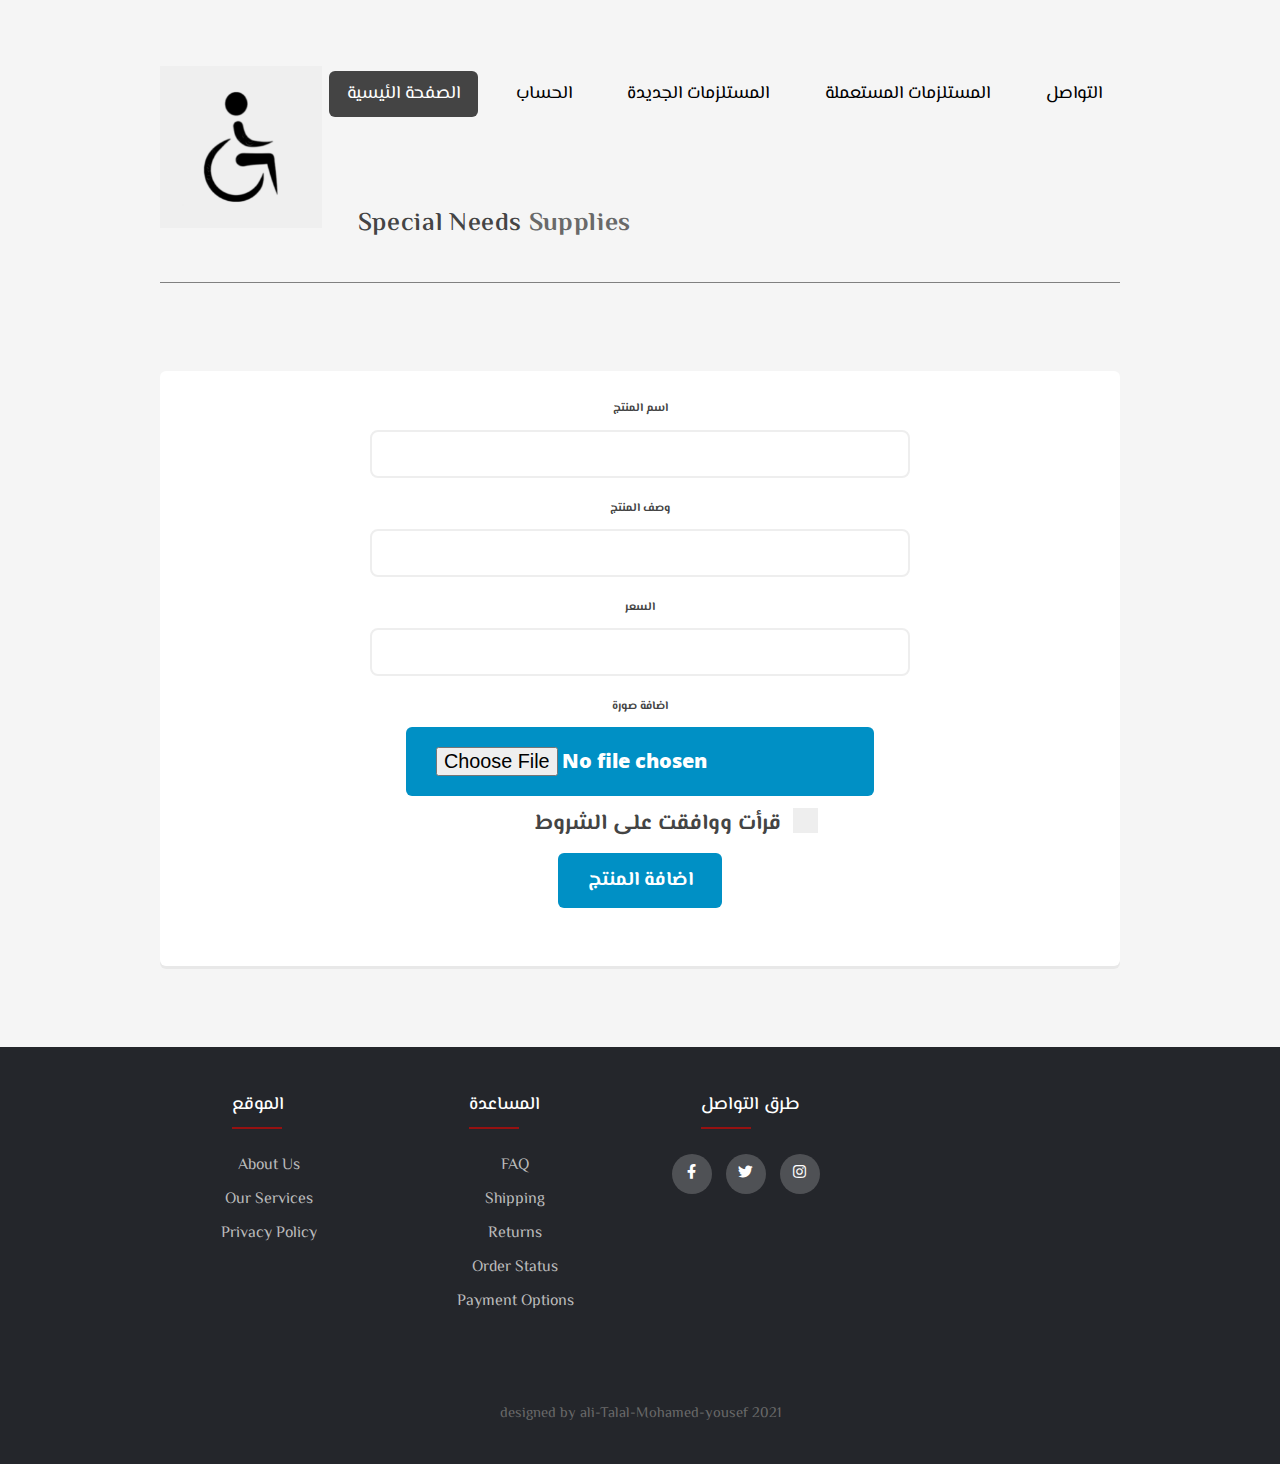
==== commit 3d8ae359: "add footer" ====
--- a/add.html
+++ b/add.html
@@ -86,33 +86,46 @@
 				</div><center>
 
 			<!-- الجزء السفلي -->
-				<div id="footer-wrapper">
-					<footer id="footer" class="container">
-						<div class="row">
-							<div class="col-3 col-6-medium col-12-small">
+			<footer class="footer">
+				<div class="container">
+					<div class="row">
+						<div class="footer-col">
+							<h4>الموقع</h4>
+							<ul>
+								<li><a href="#">about us</a></li>
+								<li><a href="#">our services</a></li>
+								<li><a href="#">privacy policy</a></li>
+								
+							</ul>
+						</div>
+						<div class="footer-col">
+							<h4>المساعدة</h4>
+							<ul>
+								<li><a href="#">FAQ</a></li>
+								<li><a href="#">shipping</a></li>
+								<li><a href="#">returns</a></li>
+								<li><a href="#">order status</a></li>
+								<li><a href="#">payment options</a></li>
+							</ul>
+						</div>
+						
+					
+						<div class="footer-col">
+							<h4>طرق التواصل</h4>
+							<div class="social-links">
+								<a href="#"><i class="fab fa-facebook-f"></i></a>
+								<a href="#"><i class="fab fa-twitter"></i></a>
+								<a href="#"><i class="fab fa-instagram"></i></a>
 
-								<!-- التواصل -->
-									<section class="widget contact last">
-										<h3>طرق التواصل</h3>
-										<ul>
-											<li><a href="#" class="icon brands fa-twitter"><span class="label">Twitter</span></a></li>
-											<li><a href="#" class="icon brands fa-facebook-f"><span class="label">Facebook</span></a></li>
-											<li><a href="#" class="icon brands fa-instagram"><span class="label">Instagram</span></a></li>
-										</ul>
-										<p>EMAIL<br />
-										LOCATION<br />
-										WHATSAPP</p>
-									</section>
-
+								
 							</div>
+							
+							
 						</div>
-						<div class="row">
-							<div class="col-12">
-								<div id="copyright">
-									<ul class="menu">
-										<li>&copy; 2021 جميع الحقوق محفوظة</li><li>تصميم: علي - محمد - يوسف - طلال </li>
-									</ul>
-								</div>
+					</div>
+					<div  class="footer66">
+						<p> designed by <span>ali-Talal-Mohamed-yousef 2021</span></p>
+					</div>
 							</div>
 						</div>
 					</footer>
--- a/assets/css/main.css
+++ b/assets/css/main.css
@@ -11,6 +11,11 @@
 	width: 70% ;
 	align-items: center;
 	display: inline-flex;
+}
+hr{
+	
+
+	border: 1px solid rgba(0, 0, 0, 0.2);
 }
 
 .fex {
@@ -31,6 +36,7 @@
   -moz-user-select: none;
   -ms-user-select: none;
   user-select: none;
+ 
 }
 
 .container2 input {
@@ -73,7 +79,7 @@
   top: 5px;
   width: 5px;
   height: 10px;
-  border: solid white;
+  border: solid rgb(0, 0, 0);
   border-width: 0 3px 3px 0;
   -webkit-transform: rotate(45deg);
   -ms-transform: rotate(45deg);
@@ -141,7 +147,7 @@
 
 	body {
 
-		background-color: #efefef;
+		background-color: #f5f5f5;
 		background-position: top left, top left;
 		background-repeat: repeat-x, repeat;
 		background-size: 100% 30em, auto;
@@ -221,7 +227,7 @@
 	}
 
 	blockquote {
-		border-left: solid 0.5em #eee;
+		border-left: solid 0.5em rgb(253, 253, 253);
 		padding: 1em 0 1em 2em;
 		font-style: italic;
 	}
@@ -1654,8 +1660,10 @@
 
 		.image img {
 			display: block;
-			width: 100%;
+			width: 80%;
 			border-radius: 8px;
+			
+			
 		}
 
 		.image.fit {
@@ -1837,7 +1845,7 @@
 	}
 
 		ul.menu li {
-			border-left: solid 1px #e0e0e0;
+			border-left: solid 1px #ffffff;
 			display: inline-block;
 			padding: 0 0 0 0.75em;
 			margin: 0 0 0 0.75em;
@@ -1856,14 +1864,17 @@
 		border-radius: 6px;
 		box-shadow: 0px 3px 0px 0px rgba(0, 0, 0, 0.05);
 		padding: 2em;
+
 	}
 
 		.box.feature {
 			padding: 0;
+			
+			
 		}
 
 			.box.feature .inner {
-				padding: 4em 2em 3em 2em;
+				padding: 1em 2em 0em 2em;
 			}
 
 			.box.feature h2 {
@@ -2039,6 +2050,7 @@
 		right: 0;
 		top: 0;
 		font-size: 0.9em;
+		
 	}
 
 		#nav ul {
@@ -2057,12 +2069,17 @@
 					-webkit-transition: background-color .25s ease-in-out;
 					-ms-transition: background-color .25s ease-in-out;
 					transition: background-color .25s ease-in-out;
-					font-weight: 800;
 					letter-spacing: 0.025em;
 					color: #696969;
 					text-decoration: none;
 					border-radius: 6px;
 					padding: 0.5em 1em 0.5em 1em;
+					color: #000000;
+					font-style: normal;
+					font-weight: normal;
+					font-size: 18px;
+					line-height: 21px;
+					
 				}
 
 				#nav ul li > ul {
@@ -2070,7 +2087,8 @@
 				}
 
 				#nav ul li:hover a, #nav ul li:hover span {
-					background: #fff;
+					background: rgb(255, 255, 255);
+					border-bottom: 1px solid rgb(0, 0, 0);
 				}
 
 				#nav ul li.active a, #nav ul li.active span {
@@ -2098,7 +2116,7 @@
 	}
 
 		.dropotron li {
-			border-top: solid 1px #eee;
+			border-top: solid 1px rgb(0, 0, 0);
 			line-height: 3em;
 			padding-left: 0;
 		}
@@ -2201,6 +2219,8 @@
 		color: #aaa;
 		padding: 4em 0 0 0;
 		text-align: center;
+		width: 189px;
+
 	}
 
 		#copyright a {
@@ -2776,4 +2796,117 @@
 			}
 
 
-	}+	}
+
+
+
+
+
+
+
+
+	body{
+		line-height: 1.5;
+		font-family: 'Poppins', sans-serif;
+	}
+	*{
+		margin:0;
+		padding:0;
+		box-sizing: border-box;
+	}
+	.container{
+		max-width: 1170px;
+		margin:auto;
+	}
+	.row{
+		display: flex;
+		flex-wrap: wrap;
+	}
+	ul{
+		list-style: none;
+	}
+	.footer{
+		background-color: #24262b;
+		padding: 70px 0;
+	}
+	.footer-col{
+	   width: 25%;
+	   padding: 0 15px;
+	}
+	.footer-col h4{
+		font-size: 18px;
+		color: #ffffff;
+		text-transform: capitalize;
+		margin-bottom: 35px;
+		font-weight: 500;
+		position: relative;
+	}
+	.footer-col h4::before{
+		content: '';
+		position: absolute;
+		
+		bottom: -10px;
+		background-color: #961111;
+		height: 2px;
+		box-sizing: border-box;
+		width: 50px;
+	}
+	.footer-col ul li:not(:last-child){
+		margin-bottom: 10px;
+	}
+	.footer-col ul li a{
+		font-size: 16px;
+		text-transform: capitalize;
+		color: #ffffff;
+		text-decoration: none;
+		font-weight: 300;
+		color: #bbbbbb;
+		display: block;
+		transition: all 0.3s ease;
+	}
+	.footer-col ul li a:hover{
+		color: #ffffff;
+		padding-left: 8px;
+	}
+	.footer-col .social-links a{
+		display: inline-block;
+		height: 40px;
+		width: 40px;
+		background-color: rgba(255,255,255,0.2);
+		margin:0 10px 10px 0;
+		text-align: center;
+		line-height: 40px;
+		border-radius: 50%;
+		color: #ffffff;
+		transition: all 0.5s ease;
+	}
+	.footer-col .social-links a:hover{
+		color: #24262b;
+		background-color: #ffffff;
+	}
+	
+	/*responsive*/
+	@media(max-width: 767px){
+	  .footer-col{
+		width: 50%;
+		margin-bottom: 30px;
+	}
+	}
+	@media(max-width: 574px){
+	  .footer-col{
+		width: 100%;
+	}
+}
+
+.footer66{
+	position: relative;
+	
+	top: 60px;
+	direction: ltr;
+	
+}
+
+	
+	
+	
+	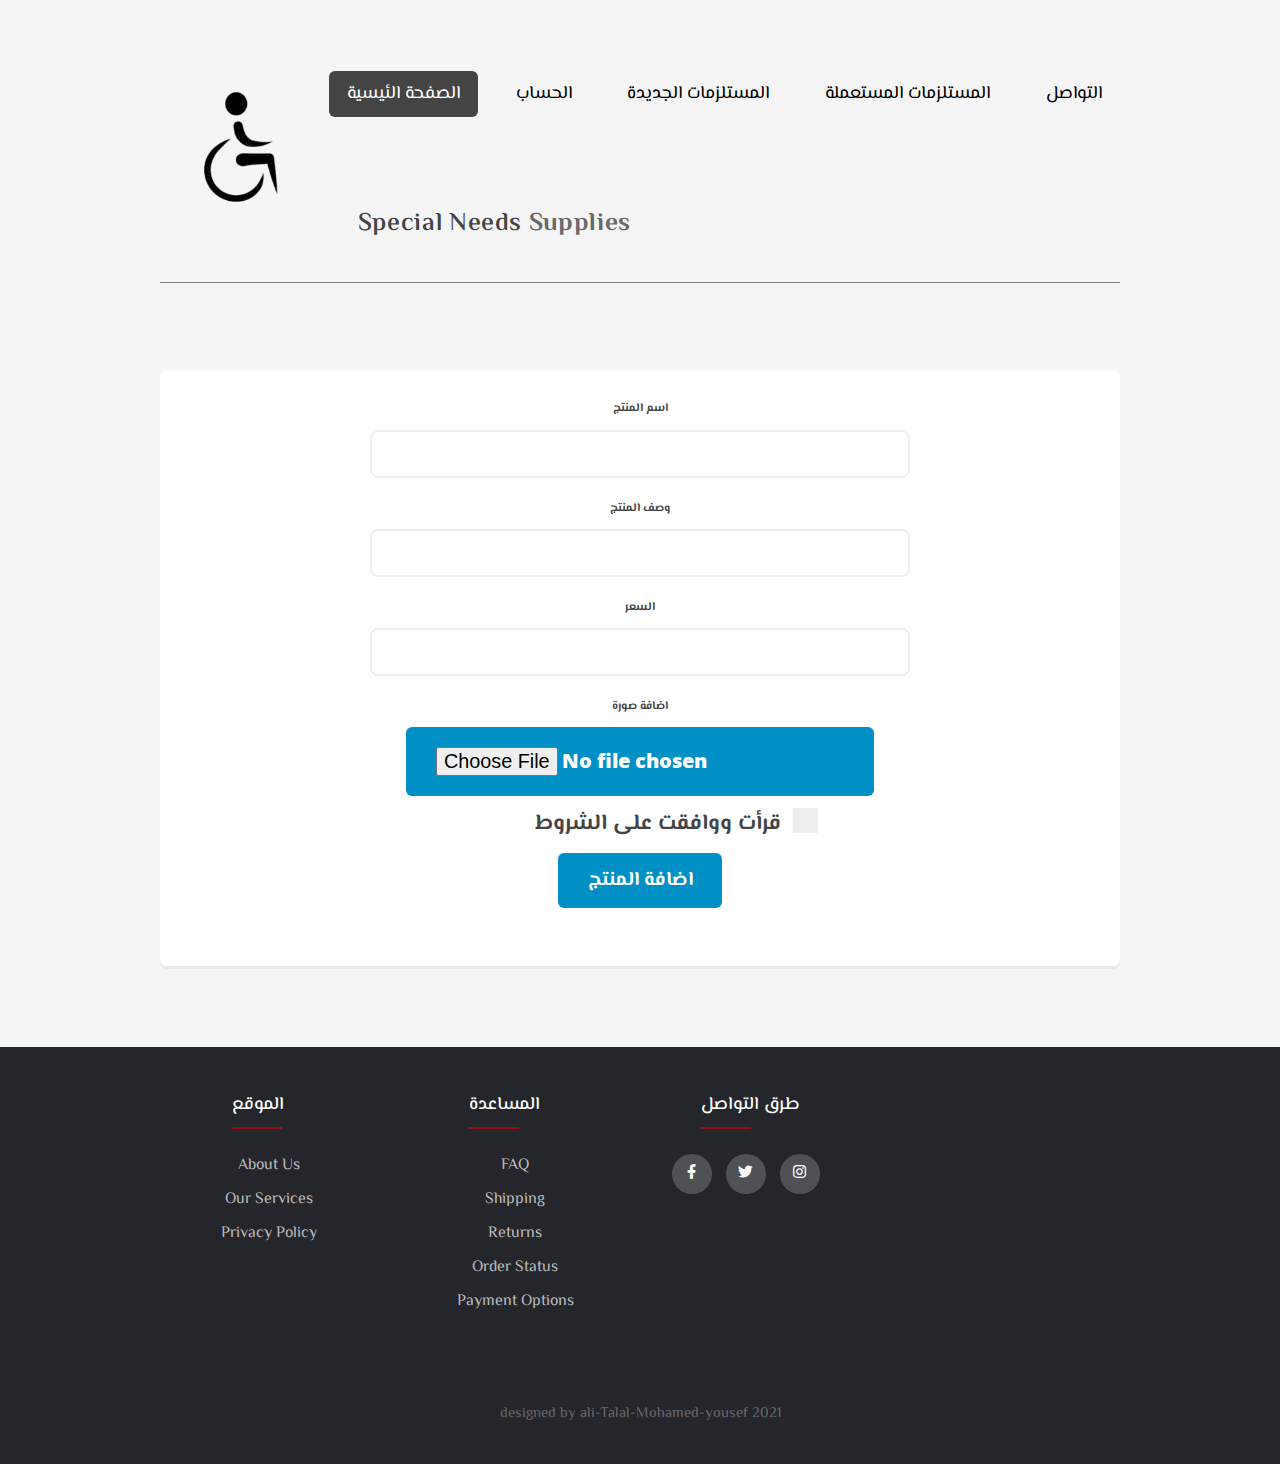
==== commit 2c6e9e68: "imgwithoutbackground" ====
--- a/add.html
+++ b/add.html
@@ -15,7 +15,7 @@
 
 						<!-- اللوقو -->
 							<div id="logo">
-								<img src="images/Special Needs Only.png" style="width:20%">
+								<img src="images/SNO.png" style="width:20%">
 								<span style="font-size:2vw"><b>Special Needs</b> Supplies</span>
 							</div>
 							<hr style="color: black">
